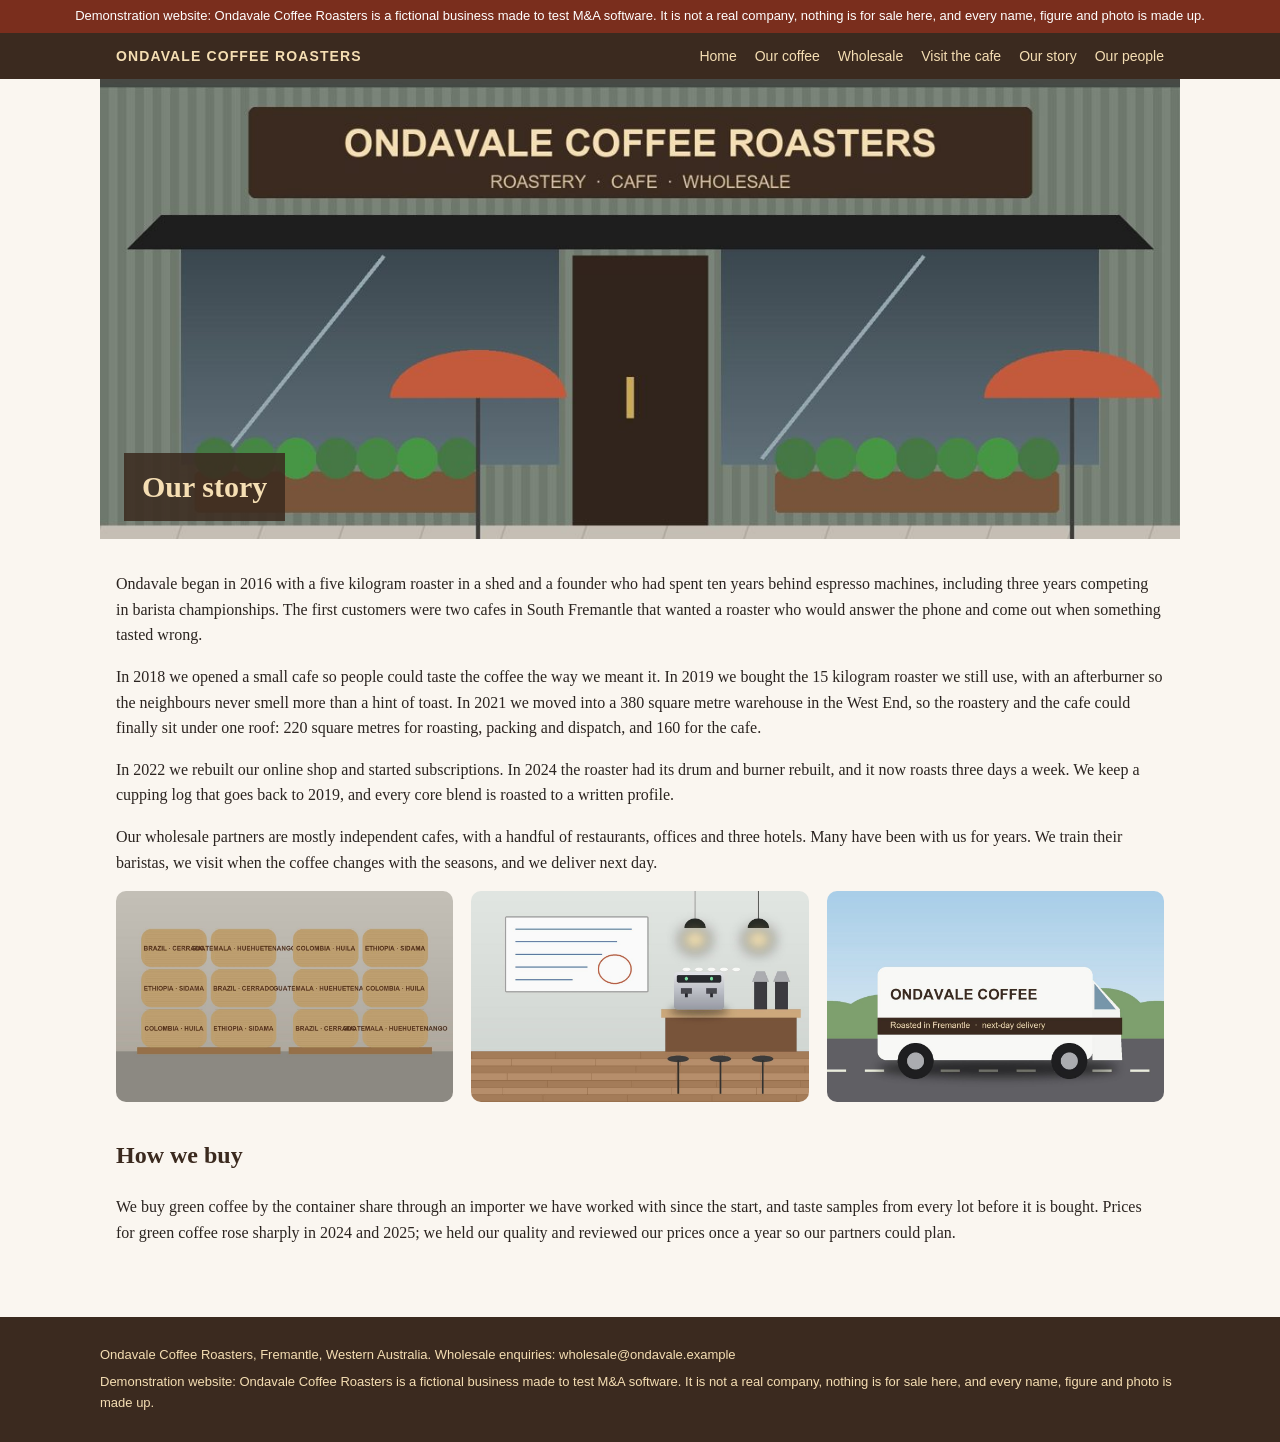
==== about.html @ 953477b3 "A demonstration website for a fictional coffee roaster, made to test M&A software Every page says th" ====
<!doctype html>
<html lang="en-AU"><head><meta charset="utf-8"><meta name="viewport" content="width=device-width,initial-scale=1">
<meta name="robots" content="noindex, nofollow"><title>Our story | Ondavale Coffee Roasters</title>
<link rel="stylesheet" href="styles.css"></head><body>
<nav><div class="demo">Demonstration website: Ondavale Coffee Roasters is a fictional business made to test M&A software. It is not a real company, nothing is for sale here, and every name, figure and photo is made up.</div><div class="links"><span class="brand">ONDAVALE COFFEE ROASTERS</span><a href="index.html">Home</a><a href="coffee.html">Our coffee</a><a href="wholesale.html">Wholesale</a><a href="visit.html">Visit the cafe</a><a href="about.html">Our story</a><a href="about-us.html">Our people</a></div></nav>
<header class="hero"><img src="images/02_shopfront.jpg" alt=""><h1>Our story</h1></header>
<main>

<p>Ondavale began in 2016 with a five kilogram roaster in a shed and a founder who had spent ten years behind
espresso machines, including three years competing in barista championships. The first customers were two cafes in
South Fremantle that wanted a roaster who would answer the phone and come out when something tasted wrong.</p>
<p>In 2018 we opened a small cafe so people could taste the coffee the way we meant it. In 2019 we bought the 15
kilogram roaster we still use, with an afterburner so the neighbours never smell more than a hint of toast. In 2021 we
moved into a 380 square metre warehouse in the West End, so the roastery and the cafe could finally sit under one roof:
220 square metres for roasting, packing and dispatch, and 160 for the cafe.</p>
<p>In 2022 we rebuilt our online shop and started subscriptions. In 2024 the roaster had its drum and burner rebuilt,
and it now roasts three days a week. We keep a cupping log that goes back to 2019, and every core blend is roasted to
a written profile.</p>
<p>Our wholesale partners are mostly independent cafes, with a handful of restaurants, offices and three hotels. Many
have been with us for years. We train their baristas, we visit when the coffee changes with the seasons, and we
deliver next day.</p>
<div class="grid"><img src="images/04_green_coffee.jpg" alt="Green coffee"><img src="images/09_training_room.jpg" alt="Training room">
<img src="images/08_delivery_van.jpg" alt="Our van"></div>
<h2>How we buy</h2>
<p>We buy green coffee by the container share through an importer we have worked with since the start, and taste
samples from every lot before it is bought. Prices for green coffee rose sharply in 2024 and 2025; we held our
quality and reviewed our prices once a year so our partners could plan.</p>

</main>
<footer><p>Ondavale Coffee Roasters, Fremantle, Western Australia. Wholesale enquiries: wholesale@ondavale.example</p>
<p>Demonstration website: Ondavale Coffee Roasters is a fictional business made to test M&A software. It is not a real company, nothing is for sale here, and every name, figure and photo is made up.</p></footer>
</body></html>
---- styles.css ----
:root{--brown:#3b2a1f;--cream:#f5deb3;--paper:#faf6f0;--ink:#2b2420;--muted:#6f625a;--accent:#c45a3c}
*{box-sizing:border-box}body{margin:0;font-family:Georgia,'Times New Roman',serif;background:var(--paper);color:var(--ink);line-height:1.6}
nav{background:var(--brown);color:var(--cream);font-family:Arial,sans-serif;font-size:14px}
nav .demo{background:#7a2e1d;color:#fff;padding:6px 16px;text-align:center;font-size:13px}
nav .links{display:flex;flex-wrap:wrap;gap:18px;padding:12px 16px;max-width:1080px;margin:0 auto;align-items:center}
nav .brand{font-weight:bold;letter-spacing:.08em;margin-right:auto}nav a{color:var(--cream);text-decoration:none}
header.hero{position:relative;max-width:1080px;margin:0 auto}header.hero img{width:100%;display:block;max-height:460px;object-fit:cover}
header.hero h1{position:absolute;left:24px;bottom:18px;margin:0;background:rgba(59,42,31,.86);color:var(--cream);padding:10px 18px;font-size:30px}
main{max-width:1080px;margin:0 auto;padding:16px}h2{color:var(--brown);margin-top:34px}
.grid{display:grid;grid-template-columns:repeat(auto-fit,minmax(260px,1fr));gap:18px}.grid img{width:100%;border-radius:10px}
.card{background:#fff;border:1px solid #e6ddd2;border-radius:12px;padding:16px}
footer{background:var(--brown);color:var(--cream);font-family:Arial,sans-serif;font-size:13px;padding:22px 16px;margin-top:40px}
footer p{max-width:1080px;margin:6px auto}
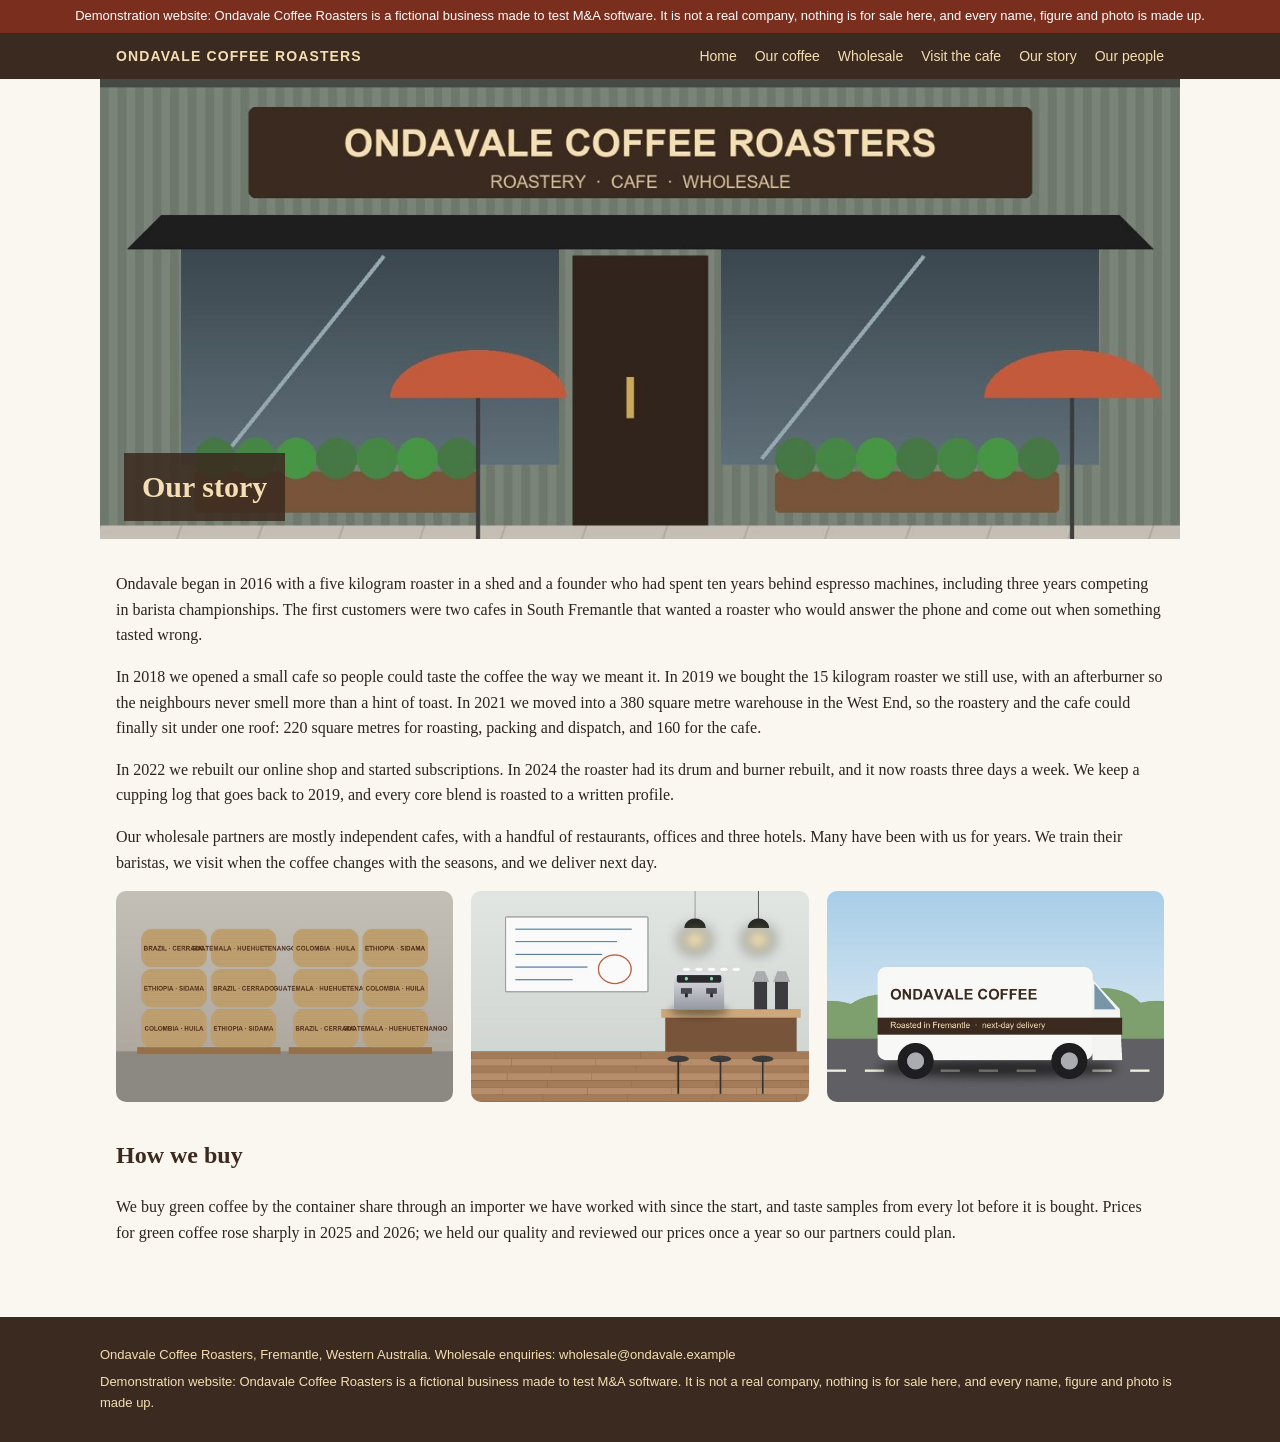
==== commit 295a7f97: "The story page dates the green coffee rise to 2025 and 2026 Co-Authored-By: Claude Opus 5.5 <noreply" ====
--- a/about.html
+++ b/about.html
@@ -23,7 +23,7 @@
 <img src="images/08_delivery_van.jpg" alt="Our van"></div>
 <h2>How we buy</h2>
 <p>We buy green coffee by the container share through an importer we have worked with since the start, and taste
-samples from every lot before it is bought. Prices for green coffee rose sharply in 2024 and 2025; we held our
+samples from every lot before it is bought. Prices for green coffee rose sharply in 2025 and 2026; we held our
 quality and reviewed our prices once a year so our partners could plan.</p>
 
 </main>
